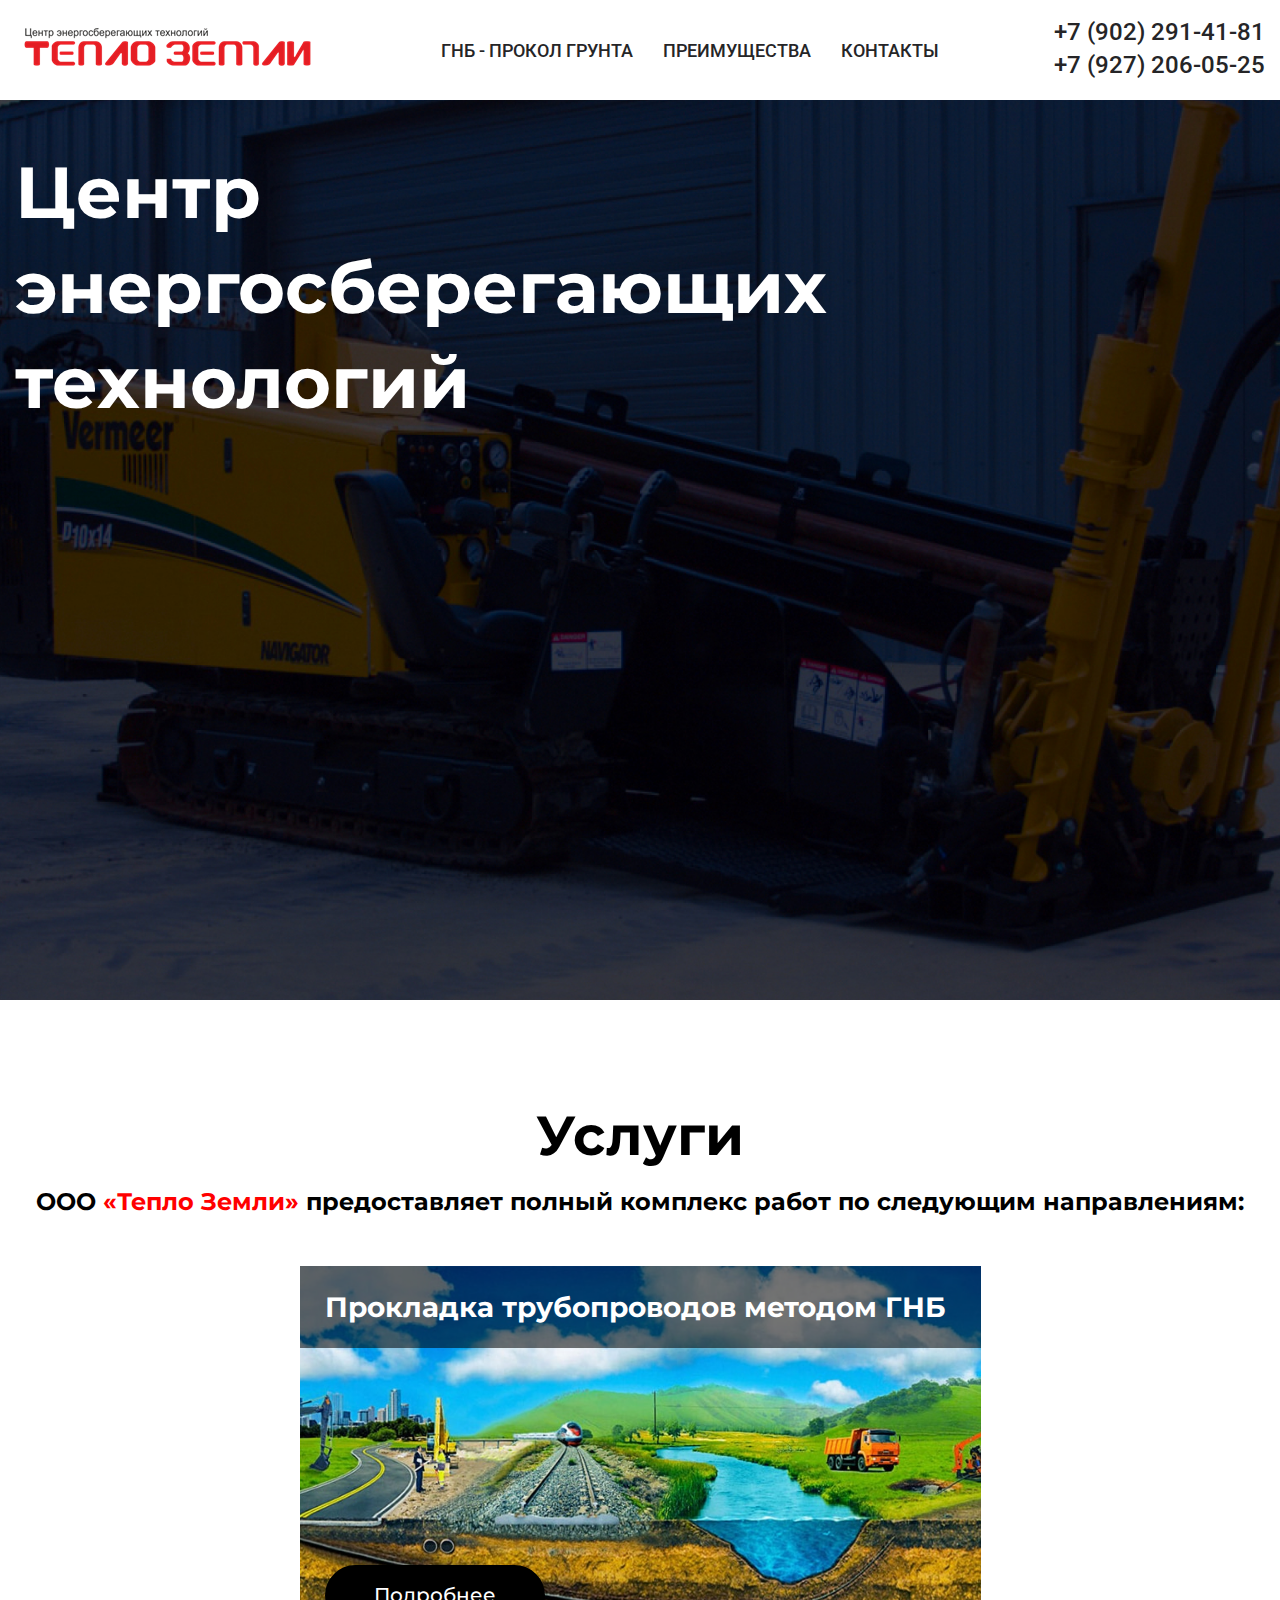
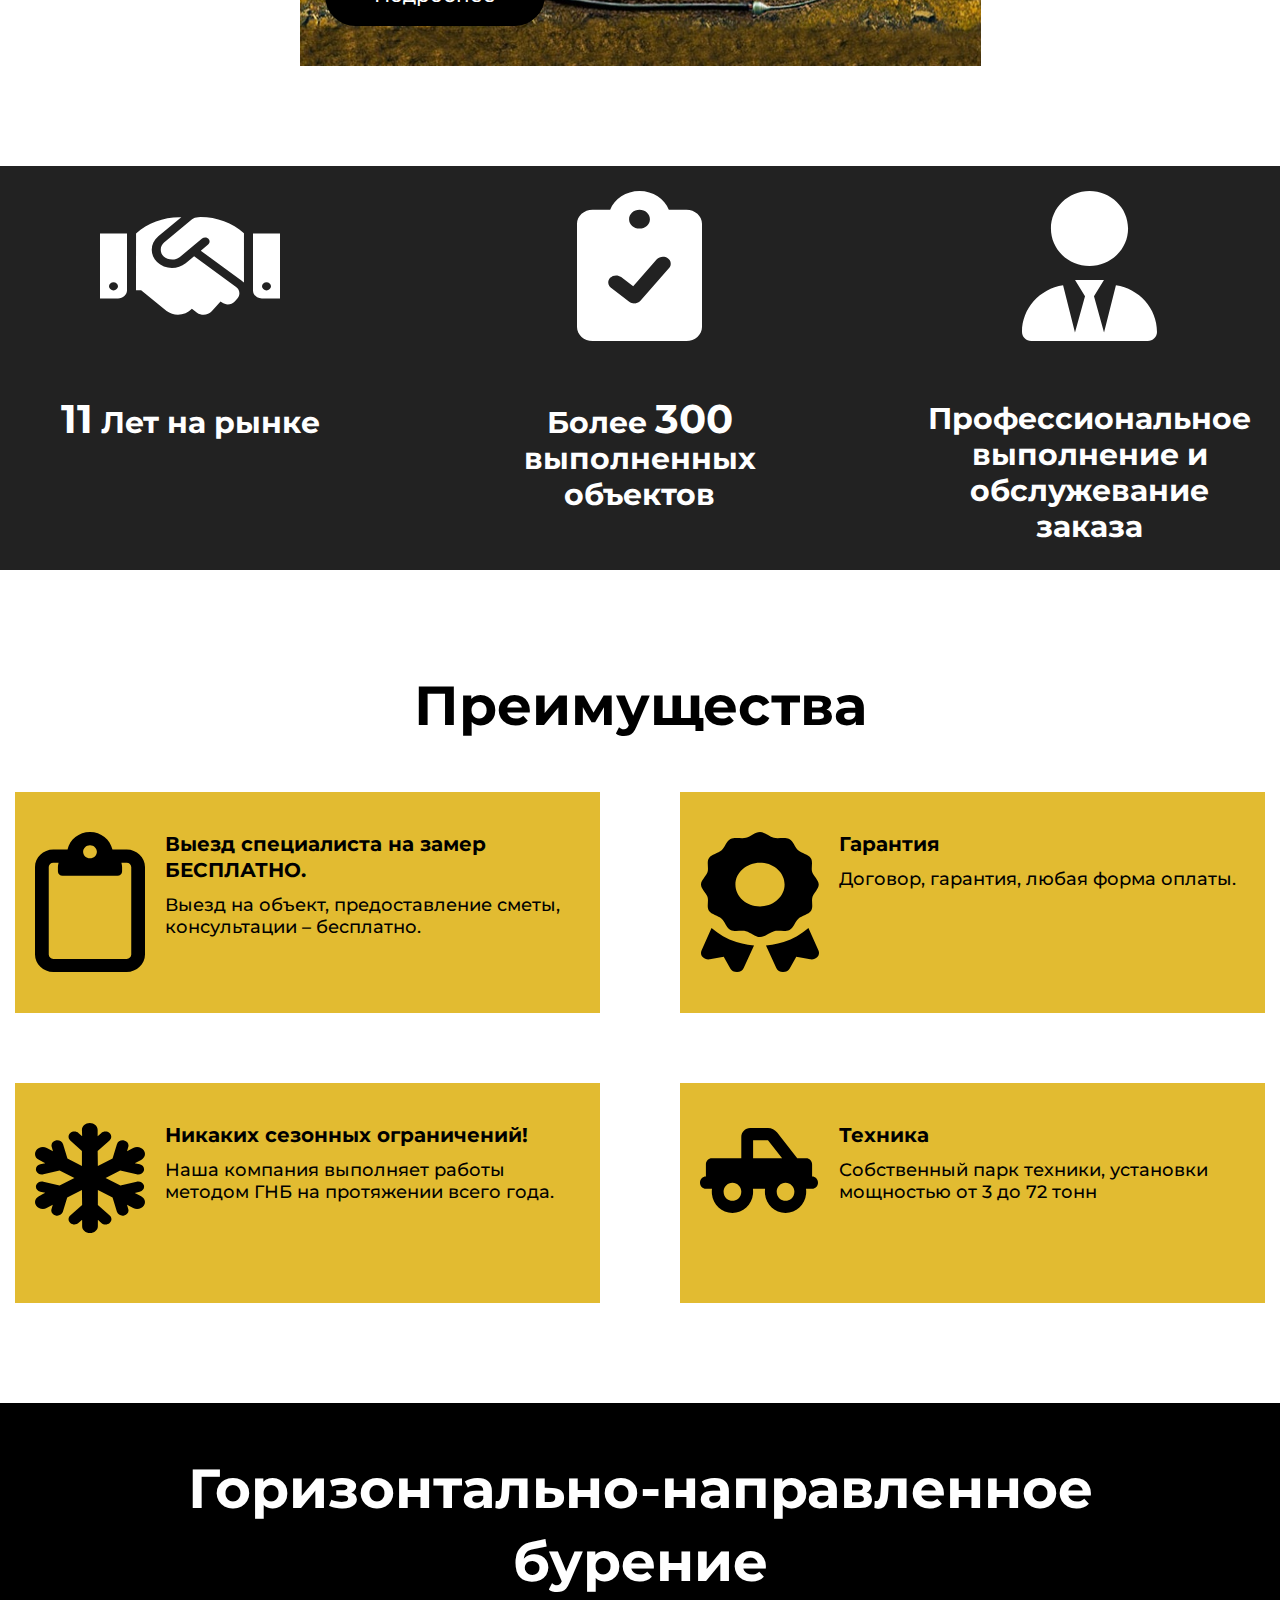
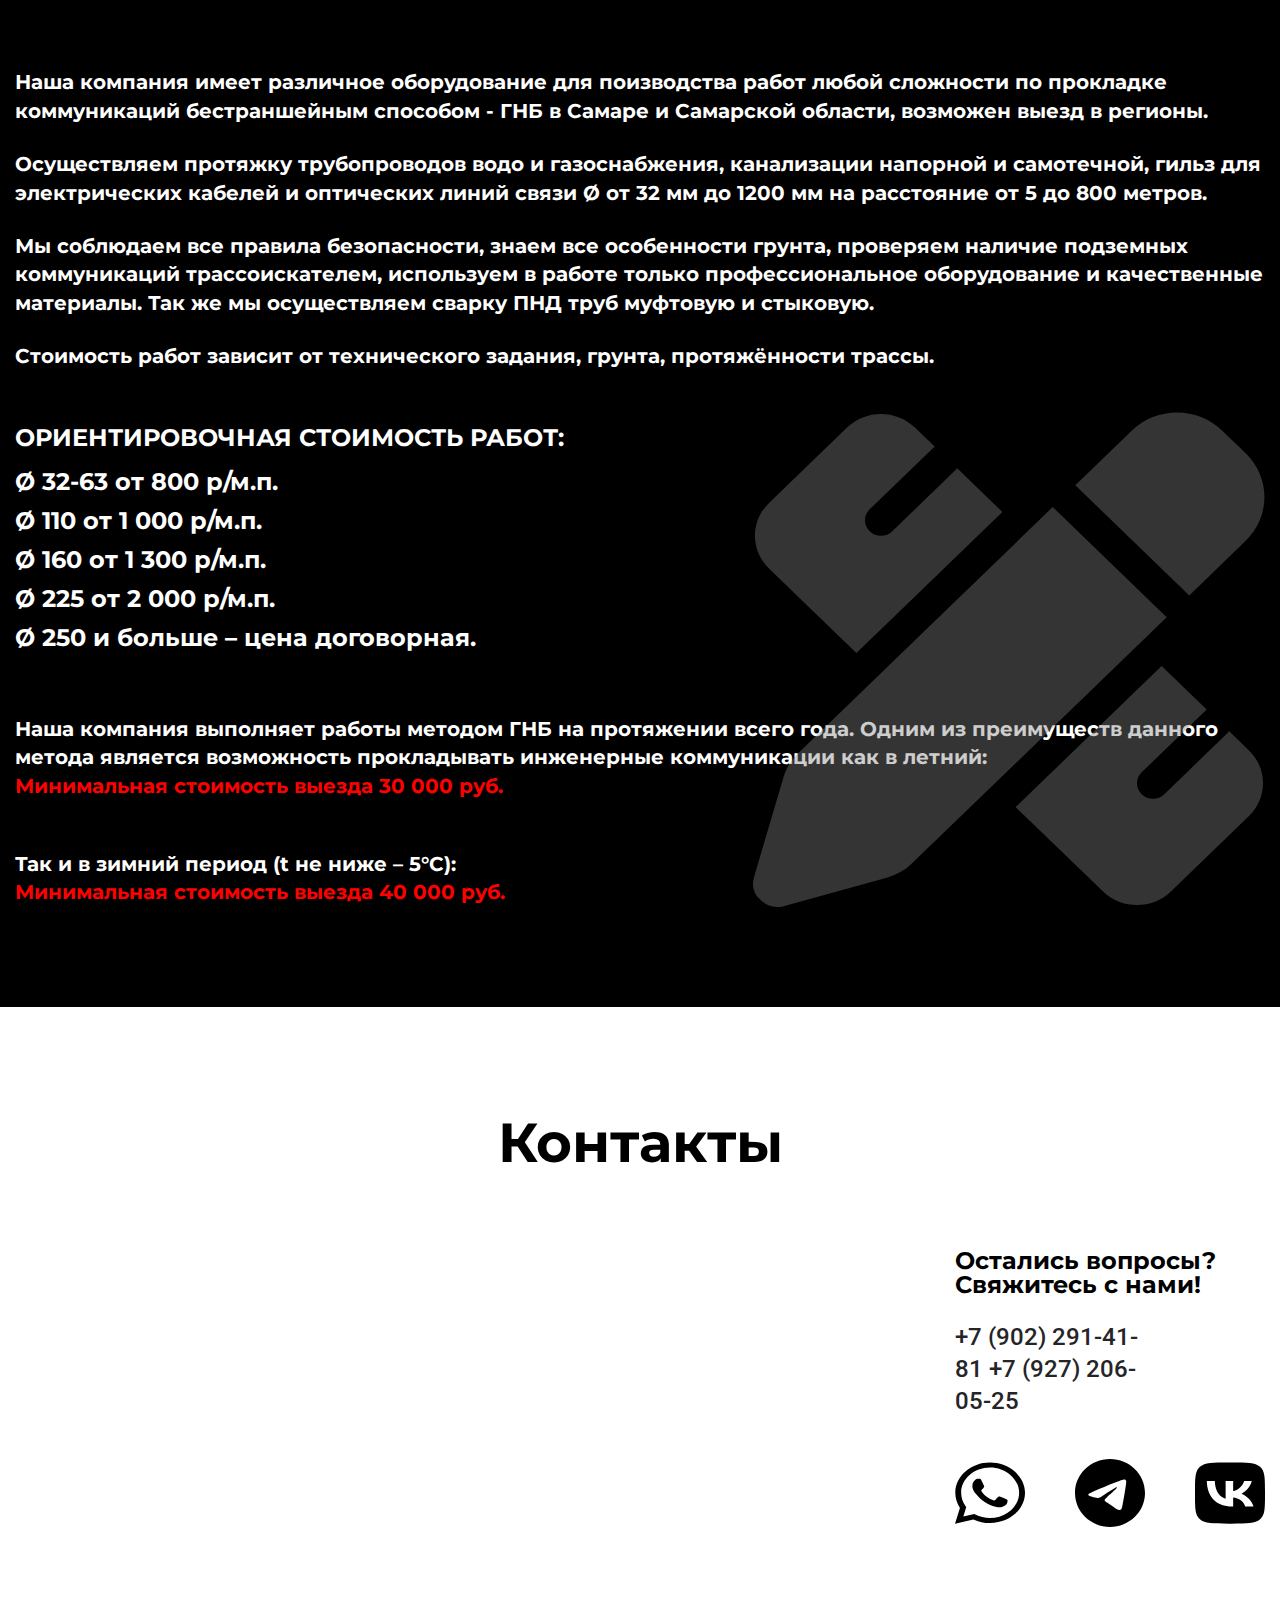
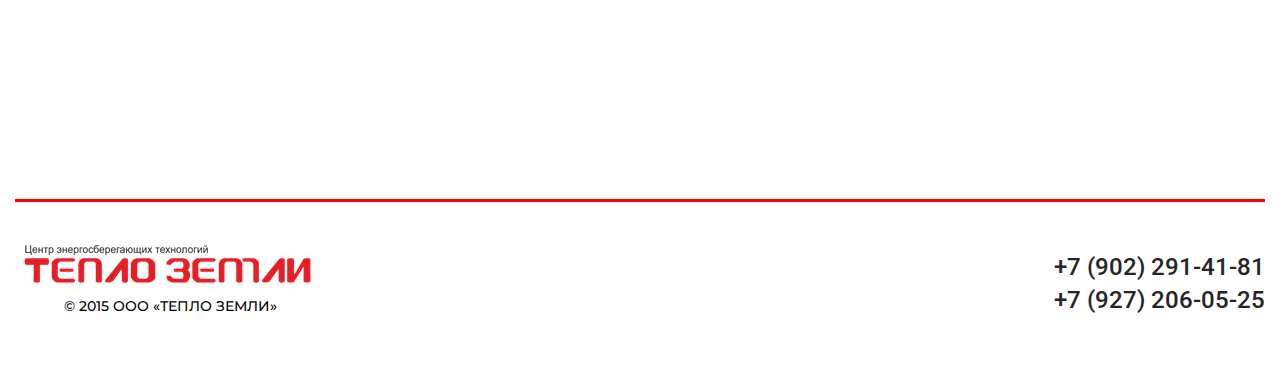
==== index.html @ 89429f2d "Add files via upload" ====
<!DOCTYPE html>
<html lang="en">
<head>
    <meta charset="UTF-8">
    <meta http-equiv="X-UA-Compatible" content="IE=edge">
    <meta name="viewport" content="width=device-width, initial-scale=1.0">
    <title>Тепло Земли - Центр энергосберегающих технологий </title>
    <link rel="stylesheet" href="css/style.css">
    <link rel="stylesheet" href="css/menu-burger.css">
    <link rel="preconnect" href="https://fonts.googleapis.com">
    <link rel="preconnect" href="https://fonts.googleapis.com">
    <link rel="preconnect" href="https://fonts.gstatic.com" crossorigin>
    <link href="https://fonts.googleapis.com/css2?family=Montserrat:wght@500;700&family=Roboto:wght@500&display=swap" rel="stylesheet">
</head>
<body>
    <div class="wrapper">
        <header class="header">
            <div class="container">
                <div class="header__body">
                    <a class="logo" href="index.html">
                        <img src="img/logo.svg" alt="Logo">
                    </a>
                    <nav class="header__menu menu">
                        <ul class="menu__list">
                            <li class="menu__item">
                                <a class="menu__link" href="">ГНБ - ПРОКОЛ ГРУНТА</a>
                            </li>
                            <li class="menu__item">
                                <a class="menu__link" href="">ПРЕИМУЩЕСТВА</a>
                            </li>
                            <li class="menu__item">
                                <a class="menu__link" href="">КОНТАКТЫ</a>
                            </li>
                        </ul>
                    </nav>
                    <div class="header__phone phone-box">
                        <a class="phone-box__item" href="tel:+79022914181">+7 (902) 291-41-81</a>
                        <a class="phone-box__item" href="tel:+79272060525">+7 (927) 206-05-25</a>
                    </div>
                    <div class="menu__icon">
                        <span></span>
                    </div>
                    <nav class="nav">
                        <div class="nav__body">
                            <ul class="nav__list">
                                <li class="nav__item">
                                    <a class="nav__link" href="#">ГНБ - ПРОКОЛ ГРУНТА</a>
                                </li>
                                <li class="nav__item">
                                    <a class="nav__link" href="#">ПРЕИМУЩЕСТВА</a>
                                </li>
                                <li class="nav__item">
                                    <a class="nav__link" href="#">КОНТАКТЫ</a>
                                </li>
                            </ul>
                            <div class="phone__body">
                                <a class="phone__body__item" href="tel:+79022914181">+7 (902) 291-41-81</a>
                                <a class="phone__body__item" href="tel:+79272060525">+7 (927) 206-05-25</a>
                            </div>
                        </div>
                    </nav>
                </div>
            </div>
        </header>
        <section class="intro">
            <div class="container">
                <div class="intro_body">
                    <h1 class="intro__title">Центр энергосберегающих технологий </h1>
                </div>
            </div>
        </section>
        <section class="services">
            <div class="container">
                <h2 class="services__title title">Услуги</h2>
                <p class="services__text">ООО <span>«Тепло Земли»</span> предоставляет полный комплекс работ по следующим направлениям:</p>
                <div class="services__body">
                    <a href="">
                        <div class="services__item">
                            <h3 class="services__item-title">Прокладка трубопроводов методом ГНБ</h3>
                            <button class="services__item-btn">Подробнее</button>
                        </div>
                    </a>
                </div>
            </div>
        </section>
        <div class="info">
            <div class="container">
                <div class="info__body">
                    <div class="info__column">
                        <div class="info__item item-info">
                            <div class="item-info__img">
                                <img src="img/info/handshake.svg" alt="handshake">
                            </div>
                            <p class="item-info__text"><span>11</span> Лет на рынке</p>
                        </div>
                    </div>
                    <div class="info__column">
                        <div class="info__item item-info">
                            <div class="item-info__img">
                                <img src="img/info/clipboard-check.svg" alt="clipboard-check">
                            </div>
                            <p class="item-info__text">Более <span>300</span> выполненных объектов</p>
                        </div>
                    </div>
                    <div class="info__column">
                        <div class="info__item item-info">
                            <div class="item-info__img">
                                <img src="img/info/user.svg" alt="user">
                            </div>
                            <p class="item-info__text">Профессиональное выполнение и обслужевание заказа</p>
                        </div>
                    </div>
                </div>
            </div>
        </div>
        <section class="advantages">
            <div class="container">
                <h2 class="advantages__title title">Преимущества</h2>
                <div class="advantages__body">
                    <div class="advantages__column">
                        <div class="advantages__item item-advantages">
                            <div class="item-advantages__img">
                                <img src="img/advantages/advantages-clipboard.svg" alt="advantages-clipboard">
                            </div>
                            <div class="advantages__content">
                                <h3 class="advantages__subtitle">Выезд специалиста на замер <span>БЕСПЛАТНО.</span></h3>
                                <p class="advantages__text">Выезд на объект, предоставление сметы, консультации – бесплатно.</p>
                            </div>
                        </div>
                    </div>
                    <div class="advantages__column">
                        <div class="advantages__item item-advantages">
                            <div class="item-advantages__img">
                                <img src="img/advantages/advantages-award.svg" alt="advantages-award">
                            </div>
                            <div class="advantages__content">
                                <h3 class="advantages__subtitle">Гарантия</span></h3>
                                <p class="advantages__text">Договор, гарантия, любая форма оплаты.</p>
                            </div>
                        </div>
                    </div>
                    <div class="advantages__column">
                        <div class="advantages__item item-advantages">
                            <div class="item-advantages__img">
                                <img src="img/advantages/advantages-snowflake.svg" alt="advantages-snowflake">
                            </div>
                            <div class="advantages__content">
                                <h3 class="advantages__subtitle">Никаких сезонных ограничений!</span></h3>
                                <p class="advantages__text">Наша компания выполняет работы методом ГНБ на протяжении всего года.</p>
                            </div>
                        </div>
                    </div>
                    <div class="advantages__column">
                        <div class="advantages__item item-advantages">
                            <div class="item-advantages__img">
                                <img src="img/advantages/advantages-pickup.svg" alt="advantages-pickup">
                            </div>
                            <div class="advantages__content">
                                <h3 class="advantages__subtitle">Техника</span></h3>
                                <p class="advantages__text">Собственный парк техники, установки мощностью от 3 до 72 тонн</p>
                            </div>
                        </div>
                    </div>
                </div>
            </div>
        </section>
        <section class="gnb">
            <div class="container">
                <h2 class="gnb__title title">Горизонтально-направленное <br> бурение</h2>
                <div class="gnb__body">
                    <p class="gnb__text">Наша компания имеет различное оборудование для поизводства работ любой сложности по прокладке коммуникаций бестраншейным способом - ГНБ в Самаре и Самарской области, возможен выезд в регионы.</p>
                    <p class="gnb__text">Осуществляем протяжку трубопроводов водо и газоснабжения, канализации напорной и самотечной, гильз для электрических кабелей и оптических линий связи  Ø от 32 мм до 1200 мм на расстояние от 5 до 800 метров. </p>
                    <p class="gnb__text">Мы соблюдаем все правила безопасности, знаем все особенности грунта, проверяем наличие подземных коммуникаций трассоискателем, используем в работе только профессиональное оборудование и качественные материалы. Так же мы осуществляем сварку ПНД труб муфтовую и стыковую.</p>
                    <p class="gnb__text">Стоимость работ зависит от технического задания, грунта, протяжённости трассы.</p>
                    <div class="gnb__label">ОРИЕНТИРОВОЧНАЯ СТОИМОСТЬ РАБОТ:</div>
                    <ul class="gnb__list">
                        <li class="gnb__item">Ø 32-63 от 800 р/м.п.</li>
                        <li class="gnb__item">Ø 110 от 1 000 р/м.п.</li>
                        <li class="gnb__item">Ø 160 от 1 300 р/м.п.</li>
                        <li class="gnb__item">Ø 225 от 2 000 р/м.п.</li>
                        <li class="gnb__item">Ø 250 и больше – цена договорная.</li>
                    </ul>
                    <p class="gnb__text-price">Наша компания выполняет работы методом ГНБ на протяжении всего года. Одним из преимуществ данного метода является возможность прокладывать инженерные коммуникации как в летний: <br> <span> Минимальная стоимость выезда 30 000 руб.</span></p>
                    <p class="gnb__text-price">Так и в зимний период (t не ниже – 5°С):<br><span> Минимальная стоимость выезда 40 000 руб.</span></p>
                    <img src="img/gnb/gnb-pen-ruler.svg" alt="gnb-pen-ruler">
                </div>
            </div>
        </section>
        <section class="contacts">
            <div class="container">
                <h2 class="contacts__title title">Контакты</h2>
                <div class="contacts__body">
                    <div class="contacts__map">
                        <iframe src="https://www.google.com/maps/embed?pb=!1m18!1m12!1m3!1d2388.143065268313!2d50.195859063308305!3d53.23321169590757!2m3!1f0!2f0!3f0!3m2!1i1024!2i768!4f13.1!3m3!1m2!1s0x41661935d393ec6d%3A0x386a23c174d5e6b8!2z0YPQuy4gMjIg0J_QsNGA0YLRgdGK0LXQt9C00LAsIDIwMSwgMSwg0KHQsNC80LDRgNCwLCDQodCw0LzQsNGA0YHQutCw0Y8g0L7QsdC7LiwgNDQzMDEx!5e0!3m2!1sru!2sru!4v1648374002733!5m2!1sru!2sru" style="border:0;" allowfullscreen="" loading="lazy" referrerpolicy="no-referrer-when-downgrade"></iframe>
                    </div>
                    <div class="contacts__info">
                        <p class="contacts__info-text">Остались вопросы? <br> Свяжитесь с нами!</p>
                        <div class="contacts__phone phone-box">
                            <a class="contacts__phone-item" href="tel:+79022914181">+7 (902) 291-41-81</a>
                            <a class="contacts__phone-item" href="tel:+79272060525">+7 (927) 206-05-25</a>
                        </div>
                        <ul class="social">
                            <li class="social__item">
                                <a class="social__link" href="#">
                                    <img src="img/social/whatsapp.svg" alt="whatsapp">
                                </a>
                            </li>
                            <li class="social__item">
                                <a class="social__link" href="#">
                                    <img src="img/social/telegram.svg" alt="telegram">
                                </a>
                            </li>
                            <li class="social__item">
                                <a class="social__link" href="#">
                                    <img src="img/social/vk.svg" alt="vk">
                                </a>
                            </li>
                        </ul>
                    </div>
                </div>
            </div>
        </section>
        <footer class="footer">
            <div class="container">
                <div class="footer__body">
                    <div class="footer__logo">
                        <a class="footer__logo-item" href="index.html">
                            <img src="img/logo.svg" alt="Logo">
                        </a>
                        <p class="footer__logo-text">© 2015 ООО «ТЕПЛО ЗЕМЛИ»</p>
                    </div>
                    <div class="footer__phone phone-box">
                        <a class="footer__phone-item" href="tel:+79022914181">+7 (902) 291-41-81</a>
                        <a class="footer__phone-item" href="tel:+79272060525">+7 (927) 206-05-25</a>
                    </div>
                </div>
            </div>
        </footer>
    </div>

    <script src="js/main.js"></script>
    <script src="js/menu-burger.js"></script>
</body>
</html>
---- css/style.css ----
/*Обнуление*/
*{
	padding: 0;
	margin: 0;
	border: 0;
}
*,*:before,*:after{
	-moz-box-sizing: border-box;
	-webkit-box-sizing: border-box;
	box-sizing: border-box;
}
:focus,:active{outline: none;}
a:focus,a:active{outline: none;}

nav,footer,header,aside{display: block;}

html,body{
	height: 100%;
	width: 100%;
	font-size: 100%;
	line-height: 1;
	font-size: 14px;
	-ms-text-size-adjust: 100%;
	-moz-text-size-adjust: 100%;
	-webkit-text-size-adjust: 100%;
}
input,button,textarea{font-family:inherit;}

input::-ms-clear{display: none;}
button{cursor: pointer;}
button::-moz-focus-inner {padding:0;border:0;}
a, a:visited{text-decoration: none;}
a:hover{text-decoration: none;}
ul li{list-style: none;}
img{vertical-align: top;}

h1,h2,h3,h4,h5,h6{font-size:inherit;font-weight: 400;}

body{
	font-family: 'Montserrat', sans-serif;
	font-size: 24px;
	font-weight: 700;
	color: #000;
}
.wrapper{
	display: flex;
	flex-direction: column;
	overflow: hidden;
}
.container{
	max-width: 1430px;
	padding: 0 15px;
	margin: 0 auto;
}

.title{
	text-align: center;
	font-weight: 700;
	font-size: 55px;
	line-height: 132%;
	color: #000000;
}
@media (max-width: 990px){
	.title{
		font-size: 40px;
	}
}
@media (max-width: 550px){
	.title{
		font-size: 35px;
	}
}
/* -----------------header------------------------------------------------- */
.header {
	padding: 17px 0px;
}
.header__body {
	display: flex;
	align-items: center;
	justify-content: space-between;
}
.logo {
	margin-right: 15px;
}
.header__menu {
}
.menu {
}
.menu__list {
	font-family: 'Roboto', sans-serif;
	display: flex;
	align-items: center;
}
.menu__item {
	transition: all .3s;
	border-bottom: 1px solid transparent;
}
.menu__item:hover{
	border-bottom: 1px solid #000;
}
.menu__item:not(:last-child){
	margin-right: 30px;
}
.menu__link {
	font-size: 18px;
	font-weight: 500;
	text-transform: uppercase;
	line-height: 117%;
	color: #252527;
}
.header__phone {
	margin-left: 15px;
}
.phone-box {
	font-family: 'Roboto', sans-serif;
	display: flex;
	flex-direction: column;
}
.phone-box__item {
	font-weight: 500;
	font-size: 24px;
	line-height: 133%;
	color: #252527;
	border-bottom: 1px solid transparent;
	transition: all .3s;
}
.phone-box__item:hover{
	border-bottom: 1px solid #000;
}

@media (max-width: 1140px){
	.logo img{
		max-width: 250px;
	}
	.menu__link {
		font-size: 14px;
	}
	.phone-box__item{
		font-size: 16px;
	}
}
@media (max-width: 890px){
	.menu__item:not(:last-child){
		margin-right: 15px;
	}
	.phone-box__item{
		font-size: 14px;
	}
}
@media (max-width: 830px){
	.menu{
		display: none;
	}
	.phone-box{
		display: none;
	}
}
@media (max-width: 350px){
	.logo{
		margin: 0;
	}
	.logo img{
		max-width: 220px;
	}
}
/* -----------------intro------------------------------------------------- */
.intro {
	background: url(../img/intro/intro-bg.jpg) no-repeat;
	background-size: cover;
	background-position: center;
}
.intro_body {
}
.intro__title {
	padding: 45px 0 570px 0;
	font-weight: 700;
	font-size: 72px;
	line-height: 132%;
	color: #FFFFFF;
	max-width: 830px;
}
@media (max-width: 1140px){
	.intro__title{
		font-size: 50px;
		max-width: 660px;
		padding-bottom: 450px;
	}
}
@media (max-width: 890px){
	.intro__title{
		font-size: 40px;
		max-width: 530px;
		padding-bottom: 400px;
	}
}
@media (max-width: 830px){
	.intro__title{
		max-width: 565px;
		padding-bottom: 300px;
	}
}
@media (max-width: 700px){
	.intro__title{
		font-size: 35px;
		padding-bottom: 200px;
	}
}
@media (max-width: 570px){
	.intro__title{
		font-size: 28px;
	}
}
@media (max-width: 550px){
	.intro__title{
		padding-top: 30px;
		max-width: 430px;
	}
}
@media (max-width: 370px){
	.intro__title{
		font-size: 25px;
		max-width: 400px;
	}
}
/* -----------------services------------------------------------------------- */
.services {
	padding: 100px 0;
}
.services__title {
	margin-bottom: 15px;
}
.services__text {
	text-align: center;
	font-weight: 700;
	font-size: 24px;
	line-height: 117%;
	margin-bottom: 50px;
}
.services__text span{
	font-weight: 700;
	font-size: 24px;
	line-height: 117%;
	color: #FF0000;
}
.services__body {
	display: flex;
	justify-content: center;
	align-items: center;
}
.services__item {
	background: url(../img/services/item-bg2.jpg) no-repeat;
	background-position: center;
	background-size: cover;

	max-width: 800px;
	height: 400px;

	/* width: 1000px;
	height: 600px; */
	display: flex;
	flex-direction: column;
}
.services__item-title {
	padding: 25px 35px 25px 25px;
	font-weight: 700;
	font-size: 28px;
	line-height: 32px;
	color: #FFFFFF;
	background: rgba(0, 0, 0, 0.55);
	margin-bottom: auto;
	max-width: 700px;
}
.services__item-btn {
	padding: 17px 35px;
	background-color: #000;
	border-radius: 38px;
	display: inline-block;
	font-weight: 500;
	font-size: 20px;
	line-height: 133%;
	text-align: center;
	color: #FFFFFF;
	max-width: 220px;
	margin-left: 25px;
	margin-bottom: 40px;
	transition: all .5s;
}
.services__item-btn:hover{
	background-color: #fff;
	color: #000;
}
@media (max-width: 990px){
	.services {
		padding: 50px 0 100px 0;
	}
	.services__text {
		font-size: 20px;
	}
	.services__text span{
		font-size: 20px;
	}
}
@media (max-width: 725px){
	.services__item{
		background-position: right;
	}
	.services__item-title {
		padding: 20px 35px 20px 10px;
		font-size: 20px;
	}
	.services__item-btn {
		padding: 12px 25px;
		font-size: 16px;
		max-width: 170px;
		margin-left: 10px;
		margin-bottom: 15px;
	}
}
@media (max-width: 550px){
	.services {
		padding: 50px 0 100px 0;
	}
	.services__text {
		font-size: 16px;
		margin-bottom: 30px;
	}
	.services__text span{
		font-size: 16px;
	}
}

/* -----------------info------------------------------------------------- */
.info {
	background-color: #222222;
	padding: 25px 0;
}
.info__body {
	display: flex;
	margin: 0 -50px;
	flex-wrap: wrap;
	justify-content: center;
}
.info__column {
	flex: 0 1 33.333%;
	padding: 0 50px;
}
.info__item {
}
.item-info {
	display: flex;
	flex-direction: column;
	align-items: center;
}
.item-info__img{
	display: flex;
	align-items: center;
	justify-content: center;
	width: 180px;
	height: 150px;
	margin-bottom: 60px;
}
.item-info img{
	max-width: 100%;
}
.item-info__text {
	font-weight: 700;
	font-size: 30px;
	line-height: 120%;
	text-align: center;
	color: #FFFFFF;
	max-width: 325px;
}
.item-info__text span{
	font-size: 40px;
}
@media (max-width: 1150px){
	.item-info__img{
		margin-bottom: 0;
	}
	.item-info__img img{
		width: 100px;
		height: 70px;
	}
	.item-info__text {
		font-size: 24px;
		max-width: 325px;
	}
	.item-info__text span{
		font-size: 28px;
	}
}
@media (max-width: 493px){
	.info {
		padding: 0 0 40px 0;
	}
	.info__column:not(:last-child){
		margin-bottom: 25px;
	}
}
/* -----------------advantages------------------------------------------------- */
.advantages {
	padding: 100px 0 30px 0;
}
.advantages__title {
	margin-bottom: 50px;
}
.advantages__body {
	display: flex;
	margin: 0 -40px;
	flex-wrap: wrap;
}
.advantages__column {
	display: flex;
	padding: 0 40px;
	flex: 0 1 50%;
	margin-bottom: 70px;
}
.advantages__item {
}
.item-advantages {
	display: flex;
	padding: 40px 15px 40px 20px;
	background-color: #E2BB31;
	min-height: 220px;
	flex: 1 1 auto;
}
.item-advantages__img {
	margin-right: 20px;
}
.item-advantages__img img{
}
.advantages__content {
}
.advantages__subtitle {
	font-size: 20px;
	font-weight: 700;
	line-height: 129%;
	margin-bottom: 10px;
}
.advantages__text {
	font-weight: 500;
	font-size: 18px;
	line-height: 22px;
}
@media (max-width: 1150px){
	.advantages {
		padding: 100px 0 60px 0;
	}
	.advantages__body {
		margin: 0 -20px;
	}
	.advantages__column {
		padding: 0 20px;
		margin-bottom: 40px;
	}
}
@media (max-width: 950px){
	.item-advantages__img{
		width: 80px;
		height: 80px
	}
	.item-advantages__img img{
		width: 80px;
		height: 80px;
	}
	.advantages__subtitle {
		font-size: 18px;
	}
	.advantages__text {
		font-size: 16px;
	}
}
@media (max-width: 810px){
	.advantages {
		padding: 60px 0 60px 0;
	}
	.advantages__body {
		margin: 0 -40px;
	}
	.advantages__column {
		flex: 1 1 auto;
		margin: 0;
	}
	.advantages__column:not(:last-child){
		margin-bottom: 25px;
	}
	.item-advantages {
		padding: 40px 15px 40px 20px;
	}
}
/* -----------------gnb------------------------------------------------- */
.gnb {
	padding: 50px 0 50px 0;
	background-color: #000;
}
.gnb__title {
	margin-bottom: 70px;
	color: #fff;
}
.gnb__body {
	position: relative;
}
.gnb__body img{
	position: absolute;
	bottom: 0;
	right: 0;
	max-width: 100%;
	pointer-events: none;
}
.gnb__text {
	font-size: 20px;
	line-height: 142%;
	color: #fff;
}
.gnb__text:not(:last-child){
	margin-bottom: 25px;
}
.gnb__label {
	color: #fff;
	margin-top: 50px;
	margin-bottom: 10px;
	font-size: 24px;
	line-height: 34px;
}
.gnb__list {
	margin-bottom: 60px;
}
.gnb__item {
	color: #fff;
	margin-bottom: 5px;
	font-size: 24px;
	line-height: 34px;
}
.gnb__text-price{
	color: #fff;
	font-size: 20px;
	line-height: 142%;
	margin-bottom: 50px;
}
.gnb__text-price span{
	color: #FF0000;
}
@media (max-width: 700px){
	.gnb__title{
		margin-bottom: 50px;
	}
	.gnb__text{
		font-size: 16px;
	}
	.gnb__label {
		font-size: 20px;
	}
	.gnb__item {
		font-size: 20px;
	}
	.gnb__text-price{
		font-size: 16px;
	}
}
@media (max-width:350px){
	.gnb__title{
		font-size: 30px;
	}

}
/* -----------------contacts------------------------------------------------- */
.contacts {
	padding: 100px 0;
}
.contacts__title {
	margin-bottom: 70px;
}
.contacts__body {
	display: flex;
}
.contacts__map {
	margin-right: 50px;
	display: flex;
	flex: 0 1 900px;
}
.contacts__map iframe{
	flex: 0 1 900px;
	height: 450px;
}
.contacts__info {
}
.contacts__info-text {
	margin-bottom: 25px;
}
.contacts__phone {
	margin-bottom: 40px;
	display: inline-block;
	max-width: 210px;
}
.phone-box {
}
.contacts__phone-item {
	font-weight: 500;
	font-size: 24px;
	line-height: 133%;
	color: #252527;
	border-bottom: 1px solid transparent;
	transition: all .3s;
}
.contacts__phone-item:hover{
	border-bottom: 1px solid #000;
}
.social {
	display: flex;
	align-items: center;
}
.social__item {
}
.social__item:not(:last-child){
	margin-right: 50px;
}
.social__link {
	display: inline-block;

}
@media (max-width: 990px){
	.contacts {
		padding: 70px 0;
	}
	.contacts__title {
		margin-bottom: 50px;
	}
	.contacts__body {
		flex-wrap: wrap;
		flex-direction: column-reverse;
	}
	.contacts__map{
		margin-right: 0;
		flex: 0 1 100%;
	}
	.contacts__map iframe{
		flex: 0 1 100%;
	}
	.contacts__info{
		margin-bottom: 50px;
	}
}
@media (max-width: 550px){
	.contacts__map{
		margin: 0 -20px;
	}
}
@media (max-width: 390px){
	.contacts__info{
		margin-bottom: 30px;
	}
	.contacts__phone {
		margin-bottom: 15px;
	}
	.social__item:not(:last-child){
		margin-right: 25px;
	}
}
/* -----------------footer------------------------------------------------- */
.footer {
}
.footer__body {
	display: flex;
	justify-content: space-between;
	align-items: center;
	border-top: 3px solid #FF0000;
	padding: 35px 0;
	flex: 0 1 auto;
}
.footer__logo {
	text-align: center;
	margin-bottom: 15px;
}
.footer__logo-item{
	display: inline-block;
}
.footer__logo-text {
	font-weight: 500;
	font-size: 14px;
	line-height: 157%;
}
.social {
}
.social__item {
}
.social__link {
}
.footer__phone {
	display: flex;
	flex-direction: column;
}
.phone-box {
}
.footer__phone-item {
	font-weight: 500;
	font-size: 24px;
	line-height: 133%;
	color: #252527;
	border-bottom: 1px solid transparent;
	transition: all .3s;
}
.footer__phone-item:hover{
	border-bottom: 1px solid #000;
}
@media (max-width: 550px){
	.footer__body{
		flex-direction: column;
	}
}
@media (max-width: 390px){
	.footer__body{
		padding: 25px 0;
	}
	.footer__logo-item img{
		max-width: 280px;
	}
}
/* -----------------oooooo------------------------------------------------- */
/* -----------------oooooo------------------------------------------------- */

/* -----------------oooooo------------------------------------------------- */
---- css/menu-burger.css ----
.menu__icon {
	position: relative;
	display: none;
	height: 30px;
	width: 30px;
	cursor: pointer;
	z-index: 100;
	transition: all 0.3s;
}
.menu__icon span{
	position: absolute;
	height: 3px;
	top: 50%;
	width: 30px;
	background-color: #ff0000;
	border-radius: 5px;
}
.menu__icon::before,
.menu__icon::after{
	content: "";
	position: absolute;
	height: 3px;
	width: 30px;
	background-color: #ff0000;
	border-radius: 5px;
	left: 0;
	transition: all .3s;
}
.menu__icon::before{
	top: 5px;
}
.menu__icon::after{
	bottom: 2px;
}
.menu__icon.active span{
	display: none;
}
.menu__icon.active::after{
	background-color: #000;
	top: 50%;
	transform: rotate(45deg);
}
.menu__icon.active::before{
	background-color: #000;
	top: 50%;
	transform: rotate(-45deg);
}


.nav {
	padding: 30px 0;
	background-color: #fff;
	position: absolute;
	display: flex;
	align-items: center;
	justify-content: center;
	height: 100%;
	width: 100%;
	top: 0;
	left: 0;
	opacity: 0;
	transition: all .3s;
	pointer-events: none;
}
.nav.active{
	opacity: 1;
	pointer-events: all;
}
.nav__list {
	display: flex;
	flex-direction: column;
	justify-content: center;
	align-items: center;
	margin-bottom: 25px;
}
.nav__item {
}
.nav__item:not(:last-child){
	margin-bottom: 25px;
}
.nav__link {
	font-size: 24px;
	font-weight: 700;
	color: #000;
}
.phone__body{
	font-family: 'Roboto', sans-serif;
	display: flex;
	flex-direction: column;
	align-items: center;
}
.phone__body__item{
	font-weight: 500;
	font-size: 24px;
	line-height: 133%;
	color: #000;
	border-bottom: 1px solid transparent;
	transition: all .3s;
}

@media (max-width: 830px){
	.menu__icon{
		display: block;
	}
}
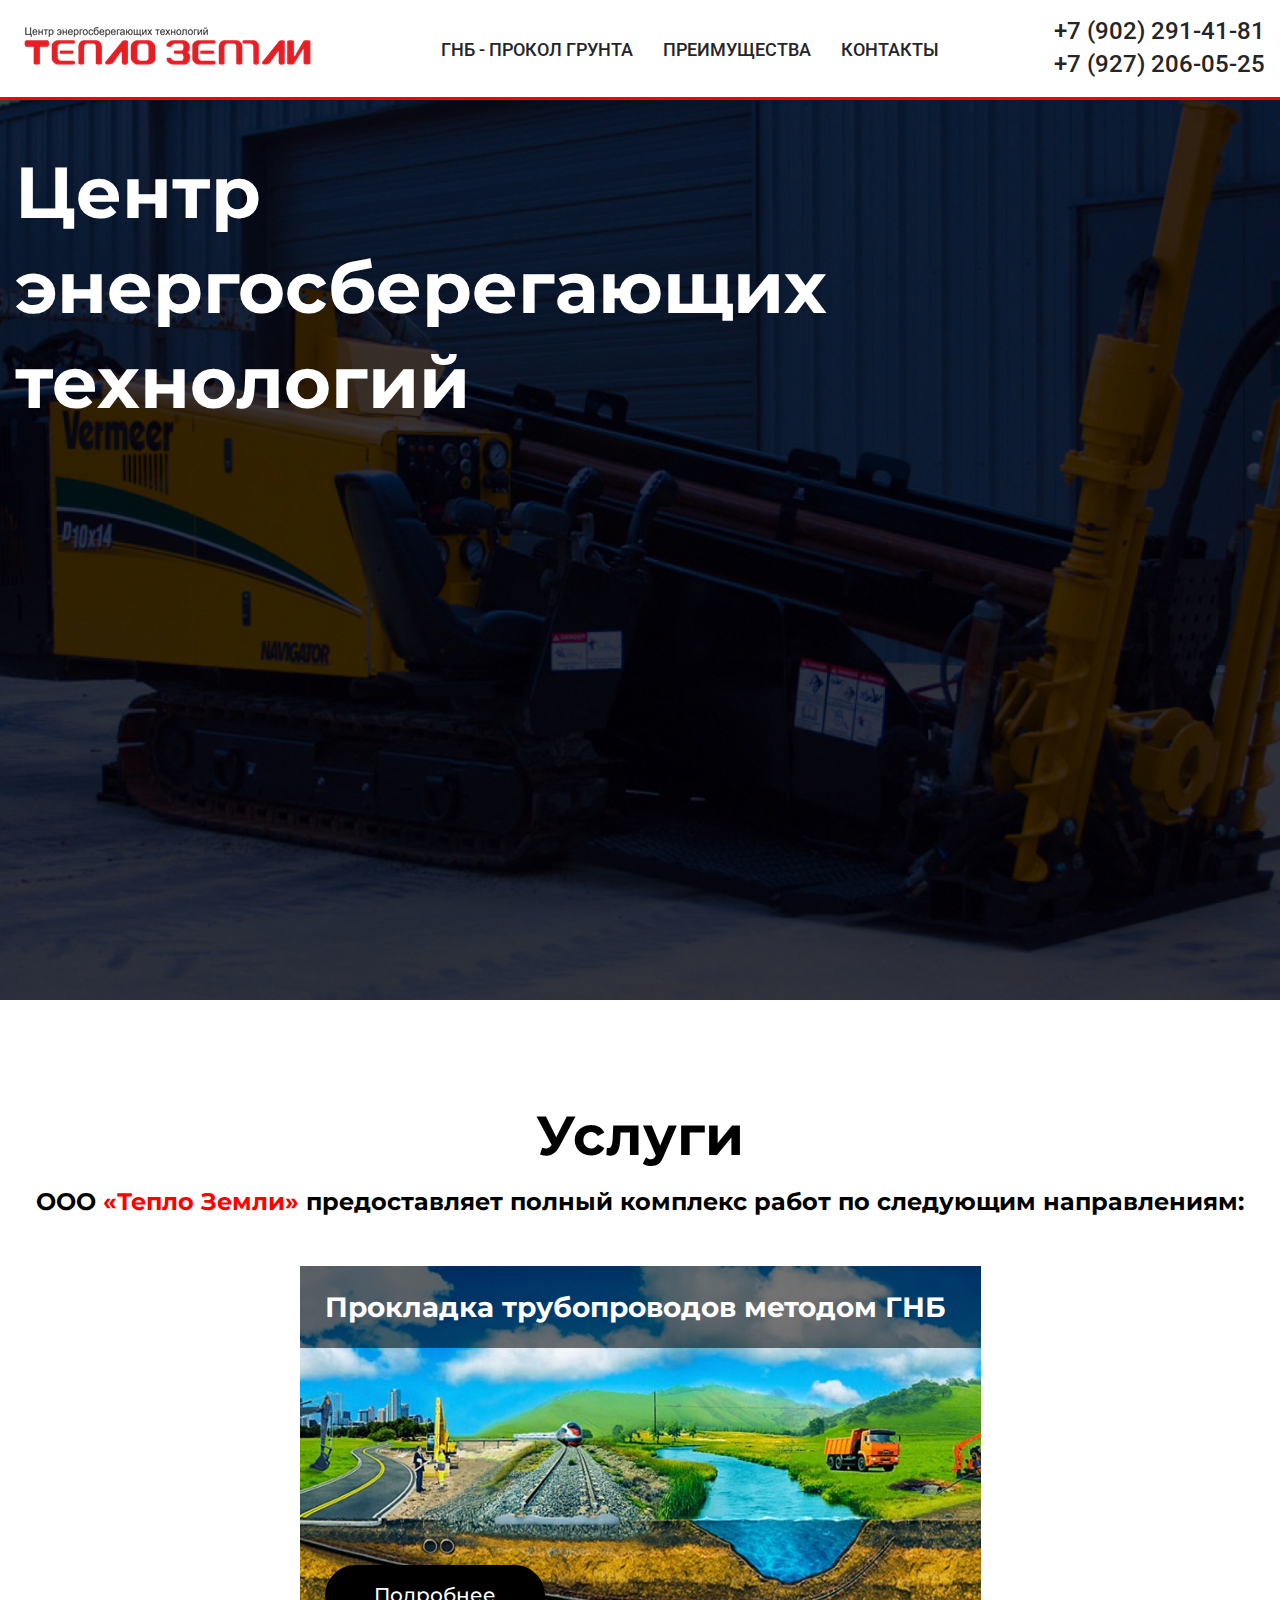
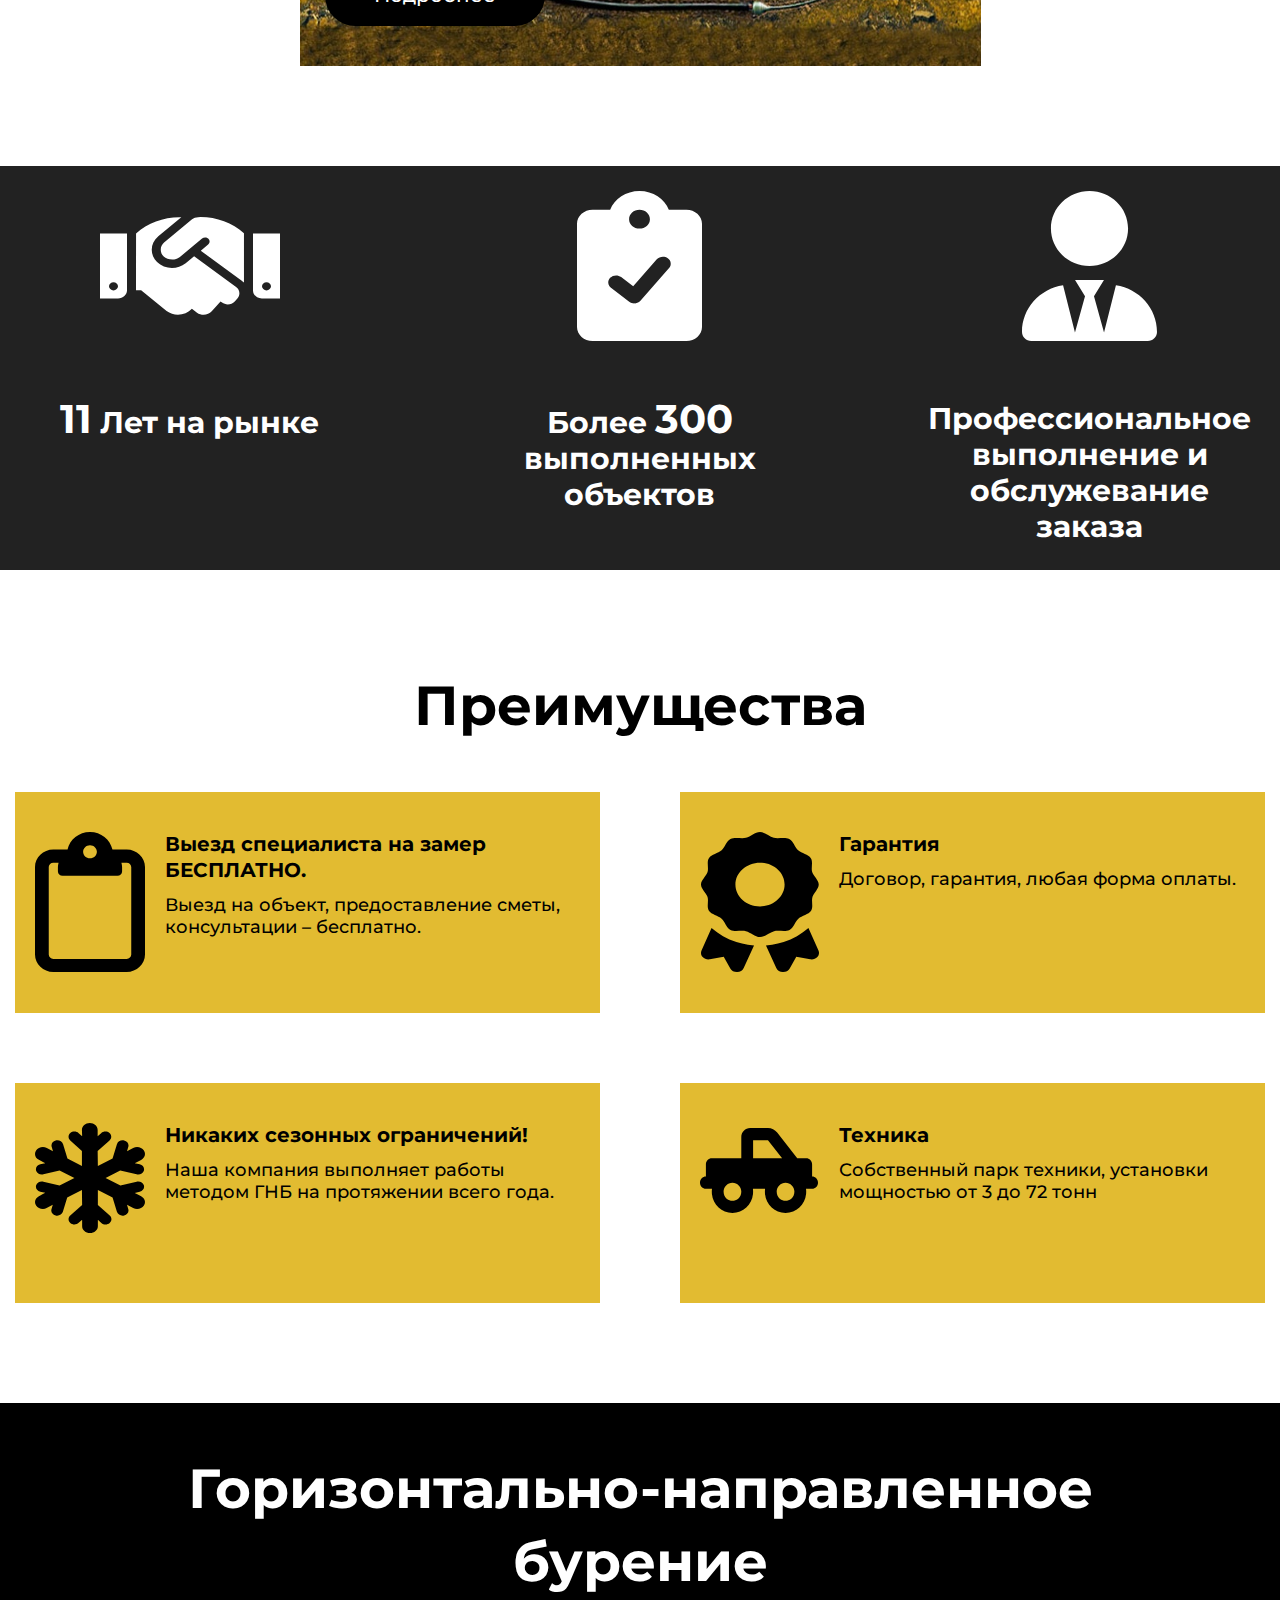
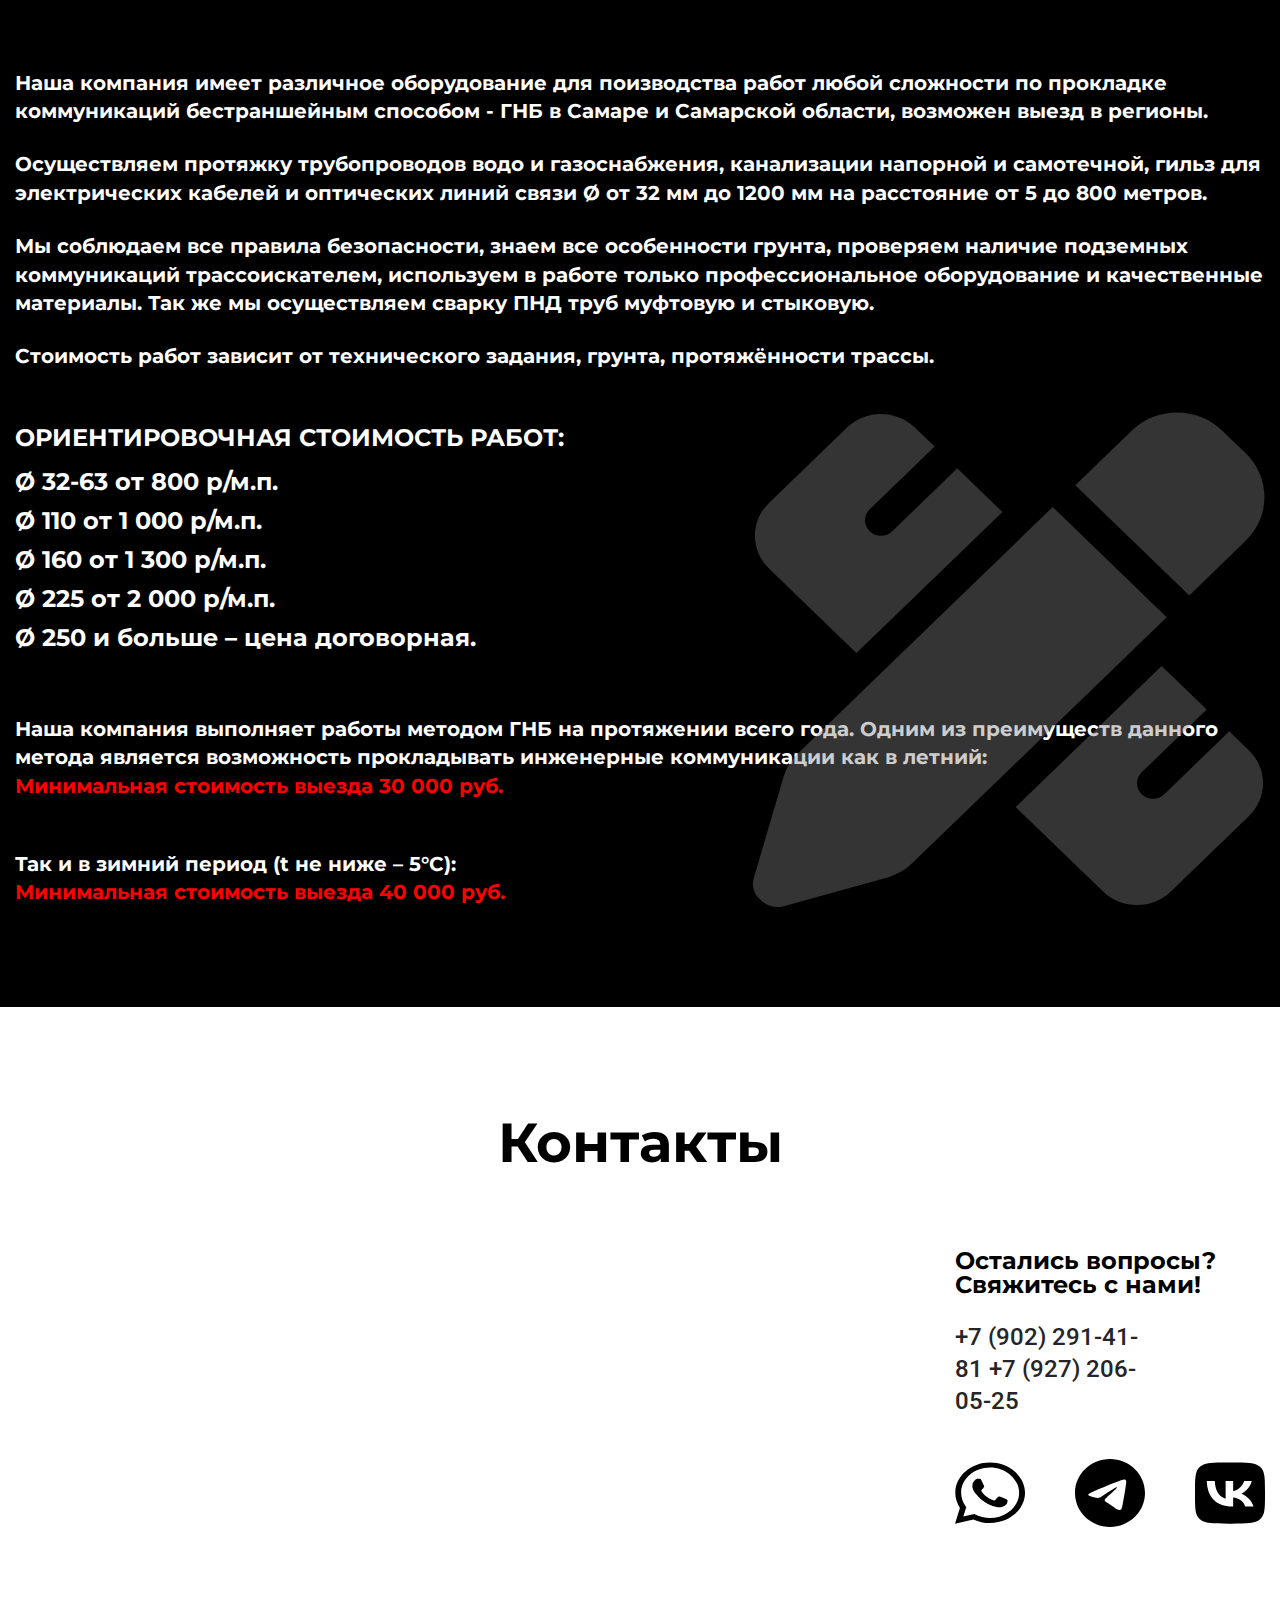
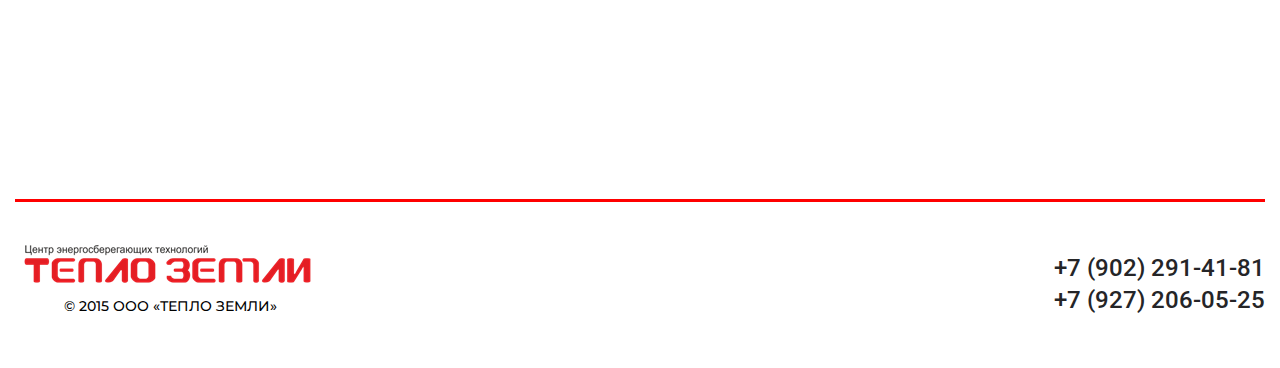
==== commit 3ed52d98: "Add files via upload" ====
--- a/index.html
+++ b/index.html
@@ -6,7 +6,6 @@
     <meta name="viewport" content="width=device-width, initial-scale=1.0">
     <title>Тепло Земли - Центр энергосберегающих технологий </title>
     <link rel="stylesheet" href="css/style.css">
-    <link rel="stylesheet" href="css/menu-burger.css">
     <link rel="preconnect" href="https://fonts.googleapis.com">
     <link rel="preconnect" href="https://fonts.googleapis.com">
     <link rel="preconnect" href="https://fonts.gstatic.com" crossorigin>
@@ -20,45 +19,32 @@
                     <a class="logo" href="index.html">
                         <img src="img/logo.svg" alt="Logo">
                     </a>
-                    <nav class="header__menu menu">
-                        <ul class="menu__list">
-                            <li class="menu__item">
-                                <a class="menu__link" href="">ГНБ - ПРОКОЛ ГРУНТА</a>
-                            </li>
-                            <li class="menu__item">
-                                <a class="menu__link" href="">ПРЕИМУЩЕСТВА</a>
-                            </li>
-                            <li class="menu__item">
-                                <a class="menu__link" href="">КОНТАКТЫ</a>
-                            </li>
-                        </ul>
-                    </nav>
+                    <div class="header__menu menu">
+                        <div class="menu__icon">
+                            <span></span>
+                        </div>
+                        <nav class="menu__body">
+                            <ul class="menu__list">
+                                <li class="menu__item">
+                                    <a class="menu__link" href="#" data-goto=".gnb">ГНБ - ПРОКОЛ ГРУНТА</a>
+                                </li>
+                                <li class="menu__item">
+                                    <a class="menu__link" href="#" data-goto=".advantages">ПРЕИМУЩЕСТВА</a>
+                                </li>
+                                <li class="menu__item">
+                                    <a class="menu__link" href="#" data-goto=".contacts">КОНТАКТЫ</a>
+                                </li>
+                            </ul>
+                            <div class="menu__phone">
+                                <a class="menu__phone-item" href="tel:+79022914181">+7 (902) 291-41-81</a>
+                                <a class="menu__phone-item" href="tel:+79272060525">+7 (927) 206-05-25</a>
+                            </div>
+                        </nav>
+                    </div>
                     <div class="header__phone phone-box">
                         <a class="phone-box__item" href="tel:+79022914181">+7 (902) 291-41-81</a>
                         <a class="phone-box__item" href="tel:+79272060525">+7 (927) 206-05-25</a>
                     </div>
-                    <div class="menu__icon">
-                        <span></span>
-                    </div>
-                    <nav class="nav">
-                        <div class="nav__body">
-                            <ul class="nav__list">
-                                <li class="nav__item">
-                                    <a class="nav__link" href="#">ГНБ - ПРОКОЛ ГРУНТА</a>
-                                </li>
-                                <li class="nav__item">
-                                    <a class="nav__link" href="#">ПРЕИМУЩЕСТВА</a>
-                                </li>
-                                <li class="nav__item">
-                                    <a class="nav__link" href="#">КОНТАКТЫ</a>
-                                </li>
-                            </ul>
-                            <div class="phone__body">
-                                <a class="phone__body__item" href="tel:+79022914181">+7 (902) 291-41-81</a>
-                                <a class="phone__body__item" href="tel:+79272060525">+7 (927) 206-05-25</a>
-                            </div>
-                        </div>
-                    </nav>
                 </div>
             </div>
         </header>
@@ -69,17 +55,15 @@
                 </div>
             </div>
         </section>
-        <section class="services">
+        <section class="services scrollto">
             <div class="container">
                 <h2 class="services__title title">Услуги</h2>
                 <p class="services__text">ООО <span>«Тепло Земли»</span> предоставляет полный комплекс работ по следующим направлениям:</p>
                 <div class="services__body">
-                    <a href="">
-                        <div class="services__item">
-                            <h3 class="services__item-title">Прокладка трубопроводов методом ГНБ</h3>
-                            <button class="services__item-btn">Подробнее</button>
-                        </div>
-                    </a>
+                    <div class="services__item">
+                        <h3 class="services__item-title">Прокладка трубопроводов методом ГНБ</h3>
+                        <a class="services__item-btn services__link" href="#gnb" >Подробнее</a>
+                    </div>
                 </div>
             </div>
         </section>
@@ -164,7 +148,7 @@
                 </div>
             </div>
         </section>
-        <section class="gnb">
+        <section class="gnb"  id="gnb">
             <div class="container">
                 <h2 class="gnb__title title">Горизонтально-направленное <br> бурение</h2>
                 <div class="gnb__body">
@@ -201,17 +185,18 @@
                         </div>
                         <ul class="social">
                             <li class="social__item">
-                                <a class="social__link" href="#">
+                                <a class="social__link" href="https://wa.me/79272065099" target="_blank">
                                     <img src="img/social/whatsapp.svg" alt="whatsapp">
                                 </a>
                             </li>
                             <li class="social__item">
-                                <a class="social__link" href="#">
+                                <a class="social__link" href="https://t.me/">
                                     <img src="img/social/telegram.svg" alt="telegram">
                                 </a>
                             </li>
                             <li class="social__item">
-                                <a class="social__link" href="#">
+                                <a class="social__link" href="https://vk.com/public176727105" target="_blank
+                                ">
                                     <img src="img/social/vk.svg" alt="vk">
                                 </a>
                             </li>
@@ -239,6 +224,5 @@
     </div>
 
     <script src="js/main.js"></script>
-    <script src="js/menu-burger.js"></script>
 </body>
 </html>--- a/css/style.css
+++ b/css/style.css
@@ -42,6 +42,9 @@
 	font-weight: 700;
 	color: #000;
 }
+body._lock{
+    overflow: hidden;
+}
 .wrapper{
 	display: flex;
 	flex-direction: column;
@@ -72,52 +75,59 @@
 }
 /* -----------------header------------------------------------------------- */
 .header {
-	padding: 17px 0px;
+    position: fixed;
+    top: 0;
+    left: 0;
+    width: 100%;
+    z-index: 10;
+    background-color: #fff;
+    border-bottom: 3px solid #ff0000;
 }
 .header__body {
-	display: flex;
-	align-items: center;
-	justify-content: space-between;
+    display: flex;
+    align-items: center;
+    justify-content: space-between;
+    min-height: 97px;
 }
 .logo {
-	margin-right: 15px;
+    margin-right: 15px;
+    z-index: 5;
 }
 .header__menu {
 }
 .menu {
 }
+.menu__icon {
+    display: none;
+}
+.menu__body {
+}
 .menu__list {
-	font-family: 'Roboto', sans-serif;
-	display: flex;
-	align-items: center;
-}
-.menu__item {
-	transition: all .3s;
+    font-family: 'Roboto', sans-serif;
+}
+.menu__item{
+    transition: all .3s;
 	border-bottom: 1px solid transparent;
 }
 .menu__item:hover{
 	border-bottom: 1px solid #000;
 }
-.menu__item:not(:last-child){
-	margin-right: 30px;
-}
 .menu__link {
-	font-size: 18px;
+    font-size: 18px;
 	font-weight: 500;
 	text-transform: uppercase;
 	line-height: 117%;
 	color: #252527;
 }
-.header__phone {
-	margin-left: 15px;
+.header__phone{
 }
 .phone-box {
-	font-family: 'Roboto', sans-serif;
+    font-family: 'Roboto', sans-serif;
 	display: flex;
 	flex-direction: column;
 }
 .phone-box__item {
-	font-weight: 500;
+    font-weight: 500;
 	font-size: 24px;
 	line-height: 133%;
 	color: #252527;
@@ -127,7 +137,6 @@
 .phone-box__item:hover{
 	border-bottom: 1px solid #000;
 }
-
 @media (max-width: 1140px){
 	.logo img{
 		max-width: 250px;
@@ -139,20 +148,147 @@
 		font-size: 16px;
 	}
 }
+@media(min-width: 890px){
+    .menu__item:not(:last-child){
+        margin-right: 30px;
+    }
+}
 @media (max-width: 890px){
-	.menu__item:not(:last-child){
+    .menu__item:not(:last-child){
 		margin-right: 15px;
 	}
 	.phone-box__item{
 		font-size: 14px;
 	}
 }
+@media (min-width: 830px){
+    .menu__list{
+        display: flex;
+        align-items: center;
+    }
+    .header__phone {
+        margin-left: 15px;
+    }
+	.menu__phone{
+		display: none;
+	}
+}
 @media (max-width: 830px){
-	.menu{
-		display: none;
-	}
-	.phone-box{
-		display: none;
+	.header__body{
+		min-height: 77px;
+	}
+    .menu__icon{
+        z-index: 5;
+        display: block;
+        position: relative;
+        width: 30px;
+        height: 30px;
+        cursor: pointer;
+        transition: all 0.3s;
+    }
+    .menu__icon span,
+    .menu__icon::before,
+    .menu__icon::after{
+        position: absolute;
+        height: 3px;
+        width: 30px;
+        background-color: #ff0000;
+        border-radius: 5px;
+    }
+    .menu__icon::before,
+    .menu__icon::after{
+        content: "";
+        left: 0;
+        transition: all .3s;
+    }
+    .menu__icon::before{
+        top: 5px;
+    }
+    .menu__icon::after{
+        bottom: 2px;
+    }
+    .menu__icon span{
+        top: 50%;
+    }
+    .menu__icon._active span{
+        transform: scale(0) translate(0px, -50%);
+    }
+    .menu__icon._active::before{
+        top: 50%;
+        transform: rotate(-45deg);
+    }
+    .menu__icon._active::after{
+        top: 50%;
+        transform: rotate(45deg);
+    }
+    .menu__body{
+        position: fixed;
+        top: 0;
+        left: 0;
+        width: 100%;
+        height: 100%;
+        background-color: #fff;
+        overflow: auto;
+        opacity: 0;
+
+		pointer-events: none;
+        display: flex;
+        align-items: center;
+        justify-content: center;
+		flex-direction: column;
+        transition: all .3s;
+    }
+    .menu__body._active{
+        opacity: 1;
+		pointer-events: all;
+    }
+    .menu__body::before{
+        content: "";
+        position: fixed;
+        width: 100%;
+        top: 0;
+        left: 0;
+        height: 100px;
+        background-color: #fff;
+        border-bottom: 3px solid #ff0000;
+        z-index: 2;
+		max-height: 80px;
+    }
+    .menu__list{
+        display: flex;
+        flex-direction: column;
+        justify-content: center;
+        align-items: center;
+        margin: 25px 0;
+    }
+    .menu__item:not(:last-child){
+        margin-bottom: 25px;
+		margin-right: 0;
+    }
+    .menu__link {
+        font-size: 24px;
+        font-weight: 700;
+        color: #000;
+    }
+    .header__phone{
+        display: none;
+    }
+	.menu__phone{
+		display: block;
+		font-family: 'Roboto', sans-serif;
+		display: flex;
+		flex-direction: column;
+	}
+	.menu__phone-item{
+		font-weight: 500;
+		font-size: 24px;
+		line-height: 133%;
+		color: #252527;
+		border-bottom: 1px solid transparent;
+		transition: all .3s;
+	}
+	.menu__phone-item:hover{
+		border-bottom: 1px solid #000;
 	}
 }
 @media (max-width: 350px){
@@ -168,6 +304,7 @@
 	background: url(../img/intro/intro-bg.jpg) no-repeat;
 	background-size: cover;
 	background-position: center;
+	margin-top: 100px;
 }
 .intro_body {
 }
@@ -198,6 +335,9 @@
 		max-width: 565px;
 		padding-bottom: 300px;
 	}
+	.intro{
+		margin-top: 80px;
+	}
 }
 @media (max-width: 700px){
 	.intro__title{
@@ -259,6 +399,7 @@
 	height: 600px; */
 	display: flex;
 	flex-direction: column;
+	justify-content: space-between;
 }
 .services__item-title {
 	padding: 25px 35px 25px 25px;
@@ -338,7 +479,6 @@
 	display: flex;
 	margin: 0 -50px;
 	flex-wrap: wrap;
-	justify-content: center;
 }
 .info__column {
 	flex: 0 1 33.333%;
@@ -373,7 +513,10 @@
 .item-info__text span{
 	font-size: 40px;
 }
-@media (max-width: 1150px){
+@media (max-width: 1200px){
+	.info__body {
+		justify-content: center;
+	}
 	.item-info__img{
 		margin-bottom: 0;
 	}
@@ -642,7 +785,7 @@
 }
 @media (max-width: 550px){
 	.contacts__map{
-		margin: 0 -20px;
+		margin: 0 -15px;
 	}
 }
 @media (max-width: 390px){
